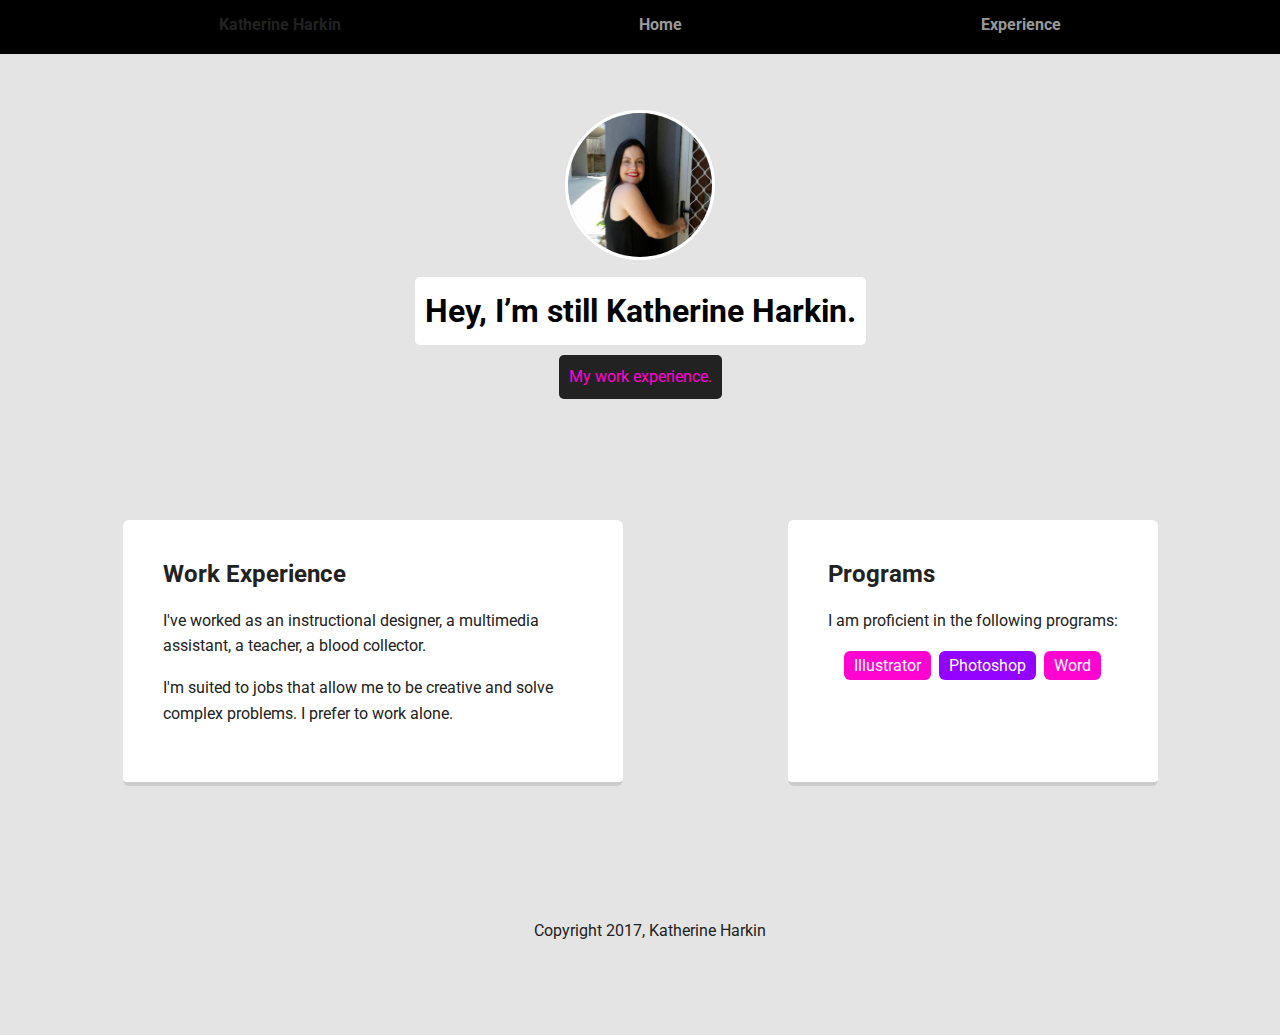
==== experience.html @ c2c5e8e6 "added experience page. edited index." ====
<!doctype html>
<html lang="en">
<head>
  <meta charset="utf-8">
  <title>Katherine Harkin's Experience</title>
  <meta name="viewport" content="width=device-width, initial-scale=1.0">
  <link rel="stylesheet" href="css/styles.css">
  <link href="https://fonts.googleapis.com/css?family=Muli%7CRoboto:400,300,500,700,900" rel="stylesheet"></head>
  <body>

    <div class="main-nav">
        <ul class="nav">
          <li class="#">Katherine Harkin</li>
          <li><a href="index.html">Home</a></li>
          <li><a href="experience.html">Experience</a></li>
        </ul>
    </div>

    <header>
      <img src="images/me.png" alt="Photo of Katherine Harkin" class="profile-image">
      <h1 class="tag name">Hey, I’m still Katherine Harkin.</h1>
      <p class="tag experience">My work experience.</p>
    </header>

    <main class="flex">
      <div class="card">
        <h2>Work Experience</h2>
        <p>I've worked as an instructional designer, a multimedia assistant, a teacher, a blood collector.</p>
        <p>I'm suited to jobs that allow me to be creative and solve complex problems. I prefer to work alone.</p>
      </div> 

      <div class="card">
        <h2>Programs</h2>
        <p>I am proficient in the following programs:</p>
        <ul class="skills">
          <li>Illustrator</li>
          <li>Photoshop</li>
          <li>Word</li>
        </ul>
      </div> 

    </main>
    <footer>
      <ul>
        <li><a href="https://twitter.com/harkimitect" class="social twitter">Twitter</a></li>
        <li><a href="#" class="social linkedin">LinkedIn</a></li>
        <li><a href="#" class="social github">Github</a></li>
      </ul>
      <p class="copyright">Copyright 2017, Katherine Harkin</p>
    </footer>
  </body>
  </html>
---- css/styles.css ----
/* Global Layout Set-up */
* { 
  box-sizing: border-box;
}
  
body {
  margin: 0;
  padding: 0;
  text-align: center;
  font-family: 'Roboto', sans-serif;
  color: #222;
  background: #e4e4e4;
}
/* Link Styles */

a {
  text-decoration: none;
  color: #999;
}
a:hover {
  color: #D60A98;
}

/* Section Styles */

.main-nav {
  width: 100%;
  background: black;
  min-height: 30px;
  padding: 10px;
  position: fixed;
  text-align: center;
}
.nav {
  display: flex;
  justify-content: space-around;
  font-weight: 700;
  list-style-type: none;
  margin: 0 auto;
  padding: 0;
}

.nav .name {
    display: block;
    margin-right: auto;
    color: white;
}
.nav li {
  padding: 5px 10px 10px 10px;
}
.nav a {
  transition: all .5s;
}
.nav a:hover {
  color: white
}

header {
  text-align: center;
  background: url('images/portland.jpg') no-repeat top center ;
  background-size: cover;
  overflow: hidden;
  padding-top: 60px;
}
header {
  line-height: 1.5;
}
header .profile-image {
  margin-top: 50px;
  width: 150px;
  height: 150px;
  border-radius: 50%;
  border: 3px solid white;
  transition: all .5s;
}
header .profile-image:hover {
  transform: scale(1.2) rotate(5deg);
}
.tag {
  background-color: #fff;
  color: black;
  padding: 10px;
  border-radius: 5px;
  display: table;
  margin: 10px auto;
} 
.location {
  background-color: #222;
  color: #FF03D1;
}

.experience {
  background-color: #222;
  color: #FF03D1;
}

.card {
  margin: 30px;
  padding: 20px 40px 40px;
  max-width: 500px;
  text-align: left;
  background: #fff;
  border-bottom: 4px solid #ccc;
  border-radius: 6px;
  transition: all .5s;
}
.card:hover {
  border-color: #161516;
}

ul.skills {
  padding: 0;
  text-align: center;
}

.skills li {
  border-radius: 6px;
  display: inline-block;
  background: #9204FF;
  color: white;
  padding: 5px 10px;
  margin: 2px;
}

.skills li:nth-child(odd) {
  background: #FF03D1;
}

footer {
  width: 100%;
  min-height: 30px;
  padding: 20px 0 40px 20px;
}

footer .copyright {
  top: -8px;
  font-size: .75em;
}

footer ul {
  list-style-type: none;
  margin: 0;
  padding: 0;
}

footer ul li {
  display: inline-block;
}

a.social {
  display: inline-block;
  text-indent: -9999px;
  margin-left: 5px;
  width: 30px;
  height: 30px;
  background-size: 30px 30px;
  opacity: .4;
  transition: all .5s;
}
a.twitter {
  background-image: url(images/twitter.svg);
}
a.linkedin {
  background-image: url(images/linkedin.svg);
}
a.github {
  background-image: url(images/github.svg);
}
a.social:hover {
  opacity: 1;
}
.clearfix {
  clear: both;
}

/* Styles for larger screens */
@media screen and (min-width: 720px) {
  
  .flex {
      display: -ms-flexbox;      /* TWEENER - IE 10 */
      display: flex; 
      max-width: 1200px;
      -ms-flex-pack: distribute;
      justify-content: space-around;
      margin: 0 auto;
  }

  header {
    min-height: 470px;
  }

  .nav {
    max-width: 1200px;
    padding: 0 30px;
  }


  main {
    padding-top: 20px;
  }

  main p {
    line-height: 1.6em;
  }

  footer {
    font-size: 1.3em;
    max-width: 1200px;
    margin: 40px auto;
  }

}
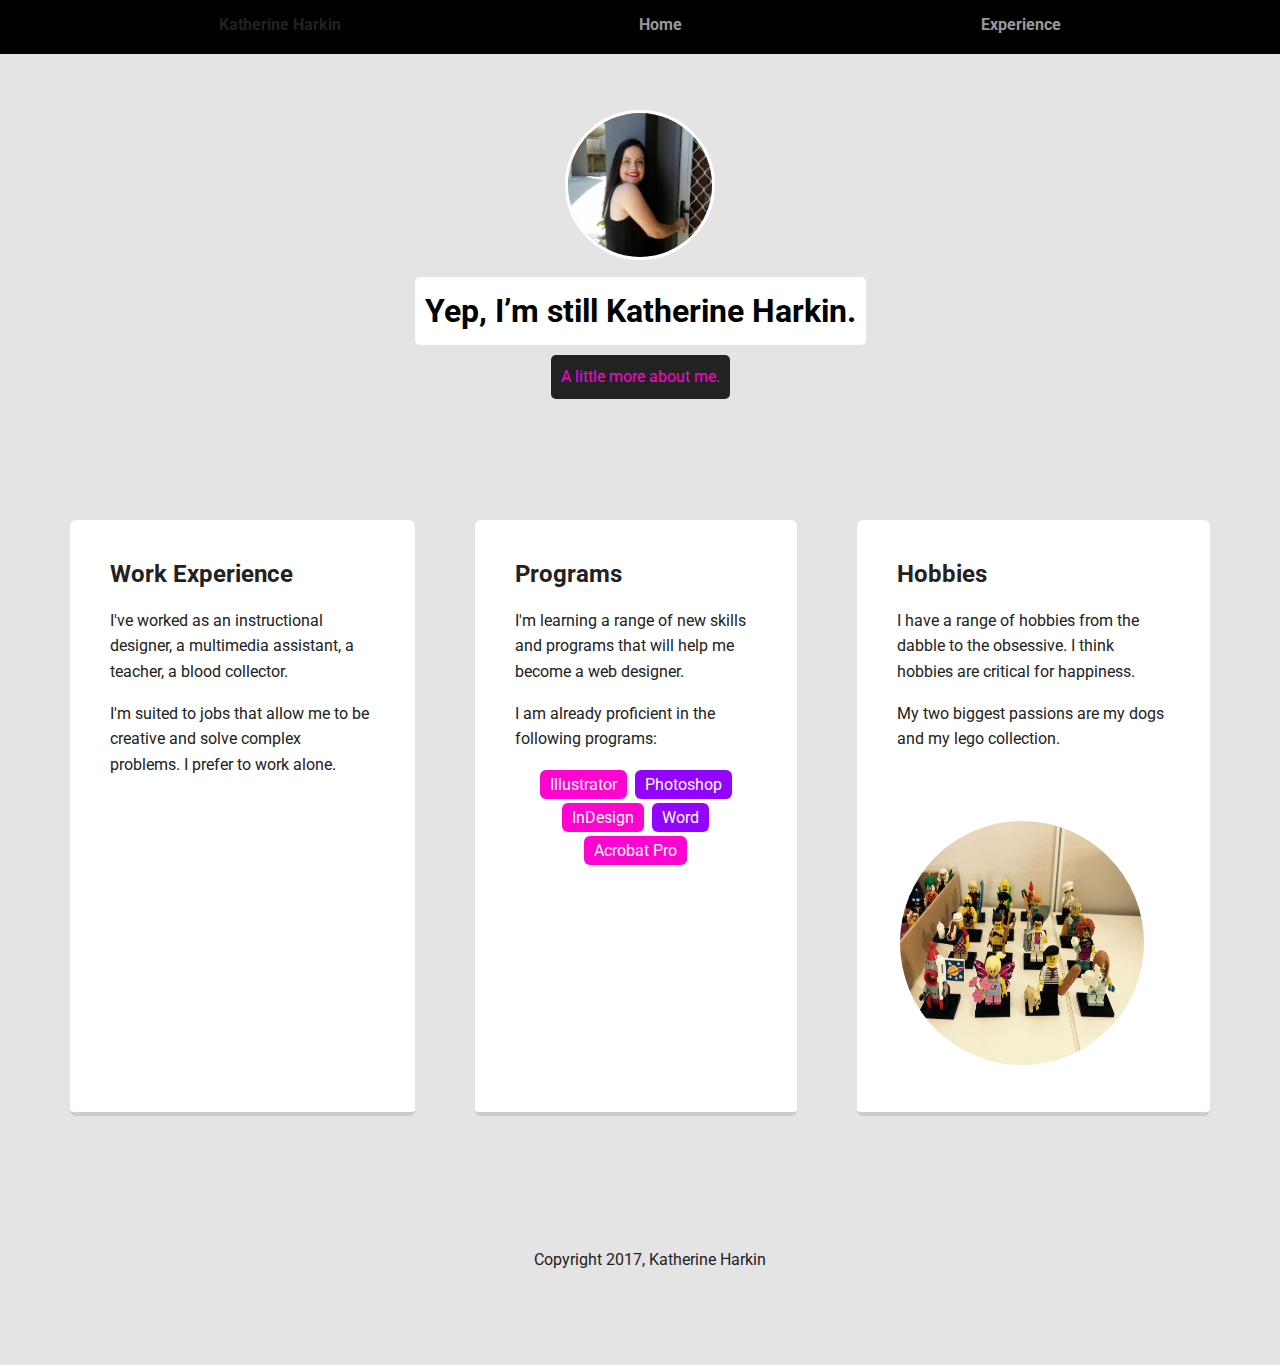
==== commit a3a66ba6: "Extended experience page. Added images to folder." ====
--- a/experience.html
+++ b/experience.html
@@ -18,8 +18,8 @@
 
     <header>
       <img src="images/me.png" alt="Photo of Katherine Harkin" class="profile-image">
-      <h1 class="tag name">Hey, I’m still Katherine Harkin.</h1>
-      <p class="tag experience">My work experience.</p>
+      <h1 class="tag name">Yep, I’m still Katherine Harkin.</h1>
+      <p class="tag experience">A little more about me.</p>
     </header>
 
     <main class="flex">
@@ -31,20 +31,29 @@
 
       <div class="card">
         <h2>Programs</h2>
-        <p>I am proficient in the following programs:</p>
+        <p>I'm learning a range of new skills and programs that will help me become a web designer.</p>
+        <p>I am already proficient in the following programs:</p>
         <ul class="skills">
           <li>Illustrator</li>
           <li>Photoshop</li>
+          <li>InDesign</li>
           <li>Word</li>
+          <li>Acrobat Pro</li>
         </ul>
       </div> 
+
+      <div class="card">
+            <h2>Hobbies</h2>
+            <p>I have a range of hobbies from the dabble to the obsessive. I think hobbies are critical for happiness.</p>
+            <p>My two biggest passions are my dogs and my lego collection.</p>
+            <img src="images/lego.jpg" alt="Photo of Lego" class="lego-image">
+          </div>
 
     </main>
     <footer>
       <ul>
         <li><a href="https://twitter.com/harkimitect" class="social twitter">Twitter</a></li>
-        <li><a href="#" class="social linkedin">LinkedIn</a></li>
-        <li><a href="#" class="social github">Github</a></li>
+        <li><a href="https://github.com/harkitect" class="social github">Github</a></li>
       </ul>
       <p class="copyright">Copyright 2017, Katherine Harkin</p>
     </footer>
--- a/css/styles.css
+++ b/css/styles.css
@@ -76,6 +76,15 @@
 header .profile-image:hover {
   transform: scale(1.2) rotate(5deg);
 }
+
+.lego-image {
+  margin-top: 50px;
+  width: 250px;
+  height: 250px;
+  border-radius: 50%;
+  border: 3px solid white;
+}
+
 .tag {
   background-color: #fff;
   color: black;
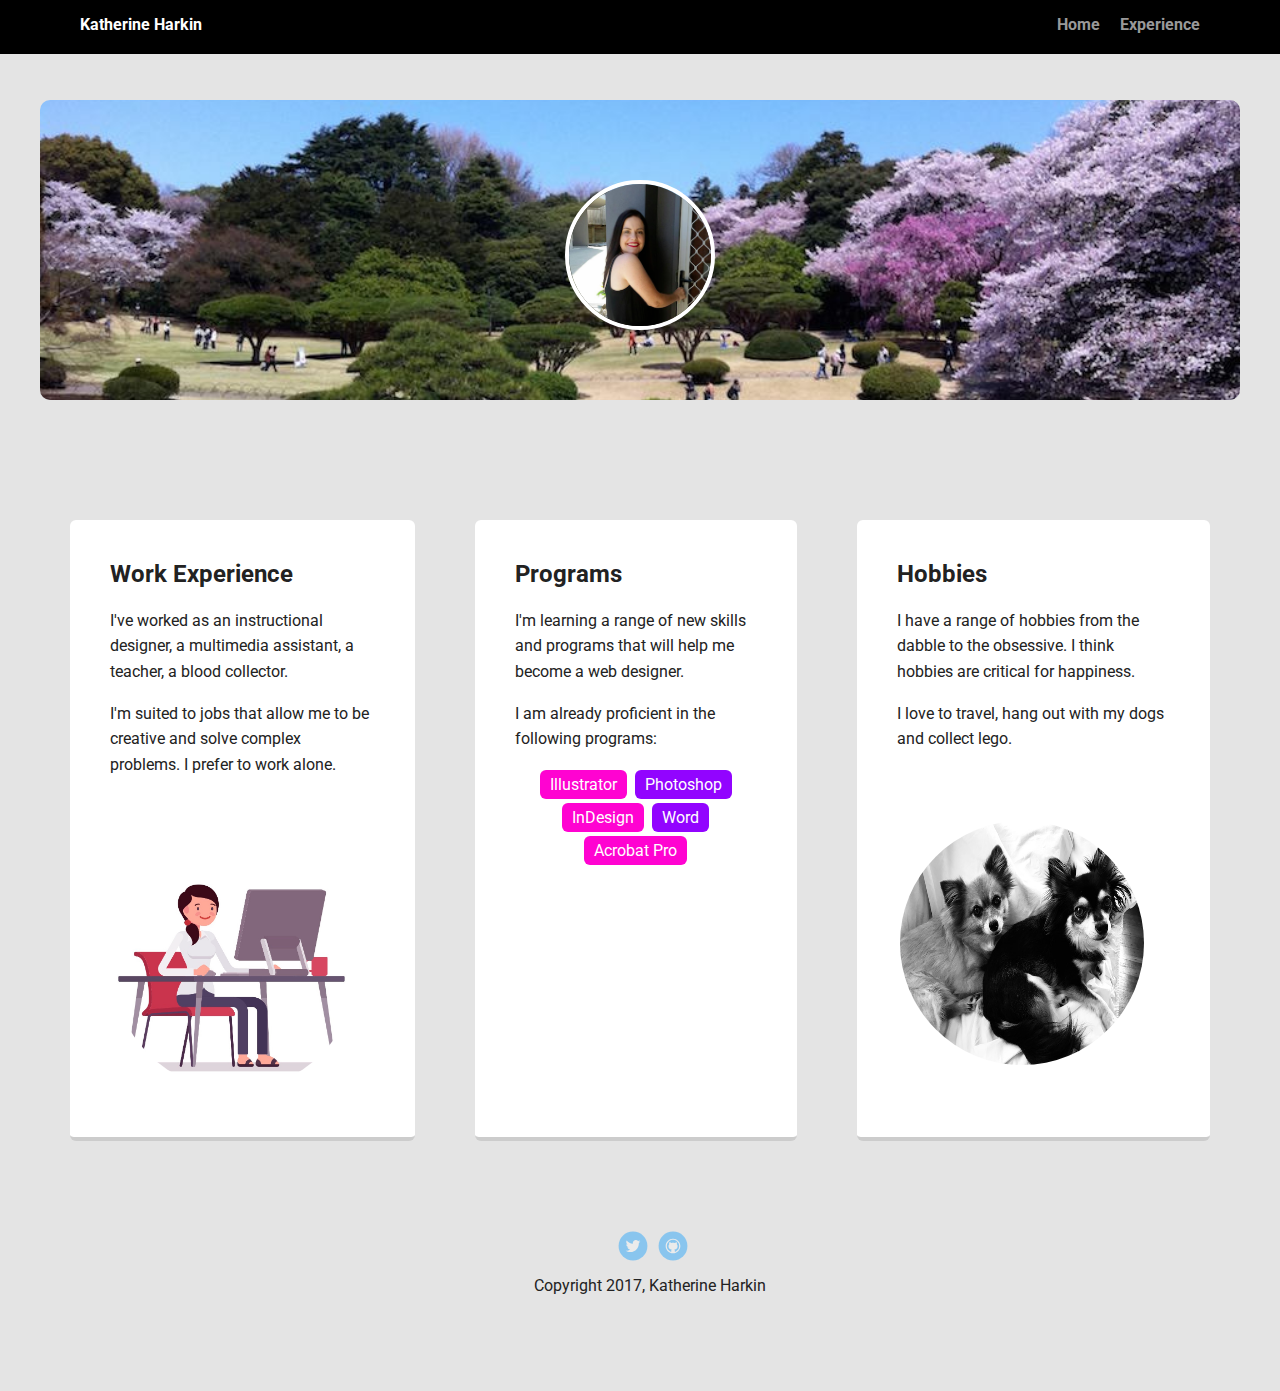
==== commit 5c23e581: "Final changes to site." ====
--- a/experience.html
+++ b/experience.html
@@ -10,15 +10,15 @@
 
     <div class="main-nav">
         <ul class="nav">
-          <li class="#">Katherine Harkin</li>
+          <li class="name">Katherine Harkin</li>
           <li><a href="index.html">Home</a></li>
           <li><a href="experience.html">Experience</a></li>
         </ul>
     </div>
 
     <header>
+      <div class="banner-image"></div>
       <img src="images/me.png" alt="Photo of Katherine Harkin" class="profile-image">
-      <h1 class="tag name">Yep, I’m still Katherine Harkin.</h1>
       <p class="tag experience">A little more about me.</p>
     </header>
 
@@ -27,6 +27,7 @@
         <h2>Work Experience</h2>
         <p>I've worked as an instructional designer, a multimedia assistant, a teacher, a blood collector.</p>
         <p>I'm suited to jobs that allow me to be creative and solve complex problems. I prefer to work alone.</p>
+        <img src="images/computer.jpg" alt="Drawing of Girl At Computer" class="computer-image">
       </div> 
 
       <div class="card">
@@ -45,8 +46,8 @@
       <div class="card">
             <h2>Hobbies</h2>
             <p>I have a range of hobbies from the dabble to the obsessive. I think hobbies are critical for happiness.</p>
-            <p>My two biggest passions are my dogs and my lego collection.</p>
-            <img src="images/lego.jpg" alt="Photo of Lego" class="lego-image">
+            <p>I love to travel, hang out with my dogs and collect lego.</p>
+            <img src="images/dogs.jpg" alt="Photo of Dogs" class="dog-image">
           </div>
 
     </main>
--- a/css/styles.css
+++ b/css/styles.css
@@ -56,28 +56,54 @@
 }
 
 header {
-  text-align: center;
-  background: url('images/portland.jpg') no-repeat top center ;
-  background-size: cover;
-  overflow: hidden;
-  padding-top: 60px;
-}
-header {
   line-height: 1.5;
 }
 header .profile-image {
-  margin-top: 50px;
+  margin-top: 80px;
   width: 150px;
   height: 150px;
   border-radius: 50%;
+  border: 4px solid white;
+  transition: all .5s;
+
+  z-index: 2;
+
+  position: relative;
+  top: 100px;
+}
+header .profile-image:hover {
+  transform: scale(1.2) rotate(185deg);
+}
+
+.banner-image {
+  text-align: center;
+  background: url('../images/banner.jpg') no-repeat center ;
+  background-size: cover;
+  background-position: 25%;
+  overflow: hidden;
+  padding-top: 0px;
+  height: 300px;
+  width: 1200px;
+  position: absolute;
+  left: 50%;
+  margin-left: -600px;
+  margin-top: 100px;
+  -webkit-border-radius: 10px;
+  -moz-border-radius: 10px;
+  border-radius: 10px;
+  z-index: 1;
+}
+
+
+.computer-image {
+  margin-top: 50px;
+  width: 250px;
+  height: 250px;
+  border-radius: 50%;
   border: 3px solid white;
-  transition: all .5s;
-}
-header .profile-image:hover {
-  transform: scale(1.2) rotate(5deg);
-}
-
-.lego-image {
+}
+
+.dog-image {
   margin-top: 50px;
   width: 250px;
   height: 250px;
@@ -92,6 +118,8 @@
   border-radius: 5px;
   display: table;
   margin: 10px auto;
+  top: 100px;
+  position: relative;
 } 
 .location {
   background-color: #222;
@@ -167,13 +195,11 @@
   transition: all .5s;
 }
 a.twitter {
-  background-image: url(images/twitter.svg);
-}
-a.linkedin {
-  background-image: url(images/linkedin.svg);
-}
+  background-image: url(../images/twitter.svg);
+}
+
 a.github {
-  background-image: url(images/github.svg);
+  background-image: url(../images/github.svg);
 }
 a.social:hover {
   opacity: 1;
